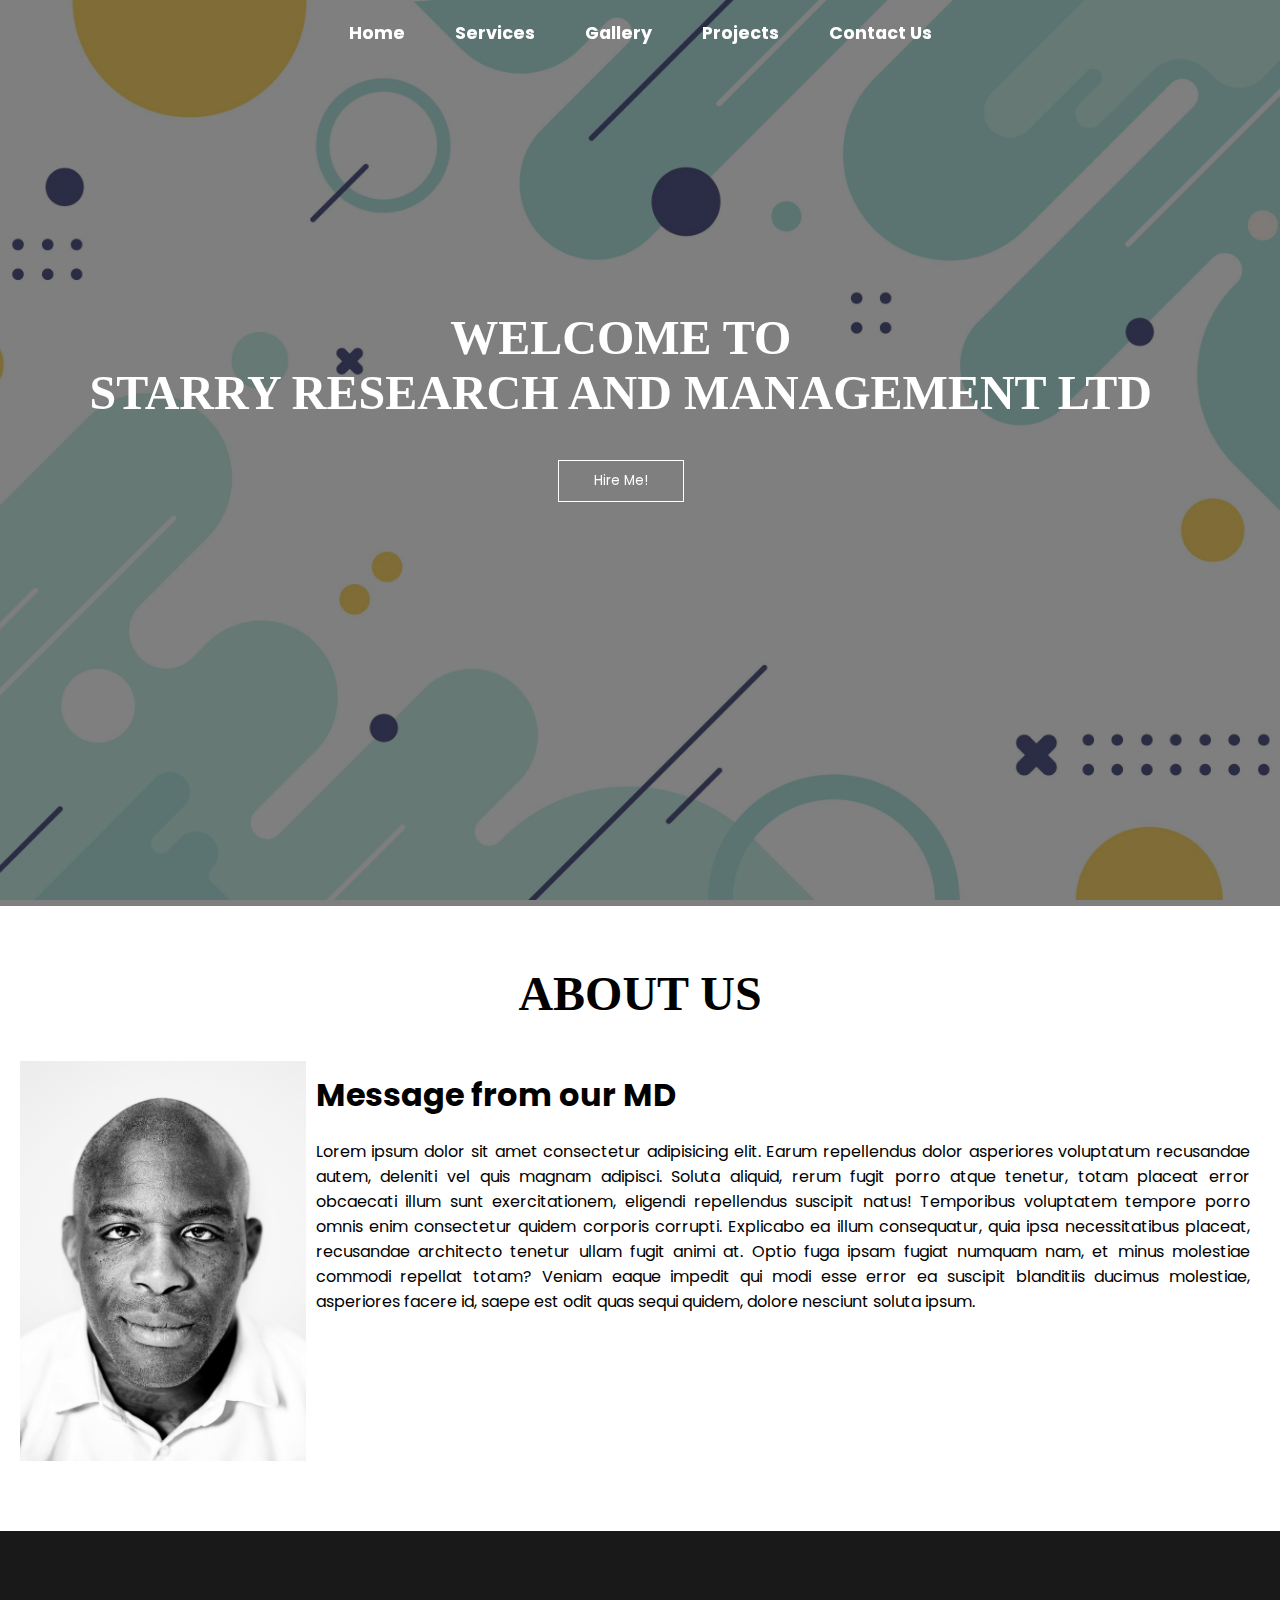
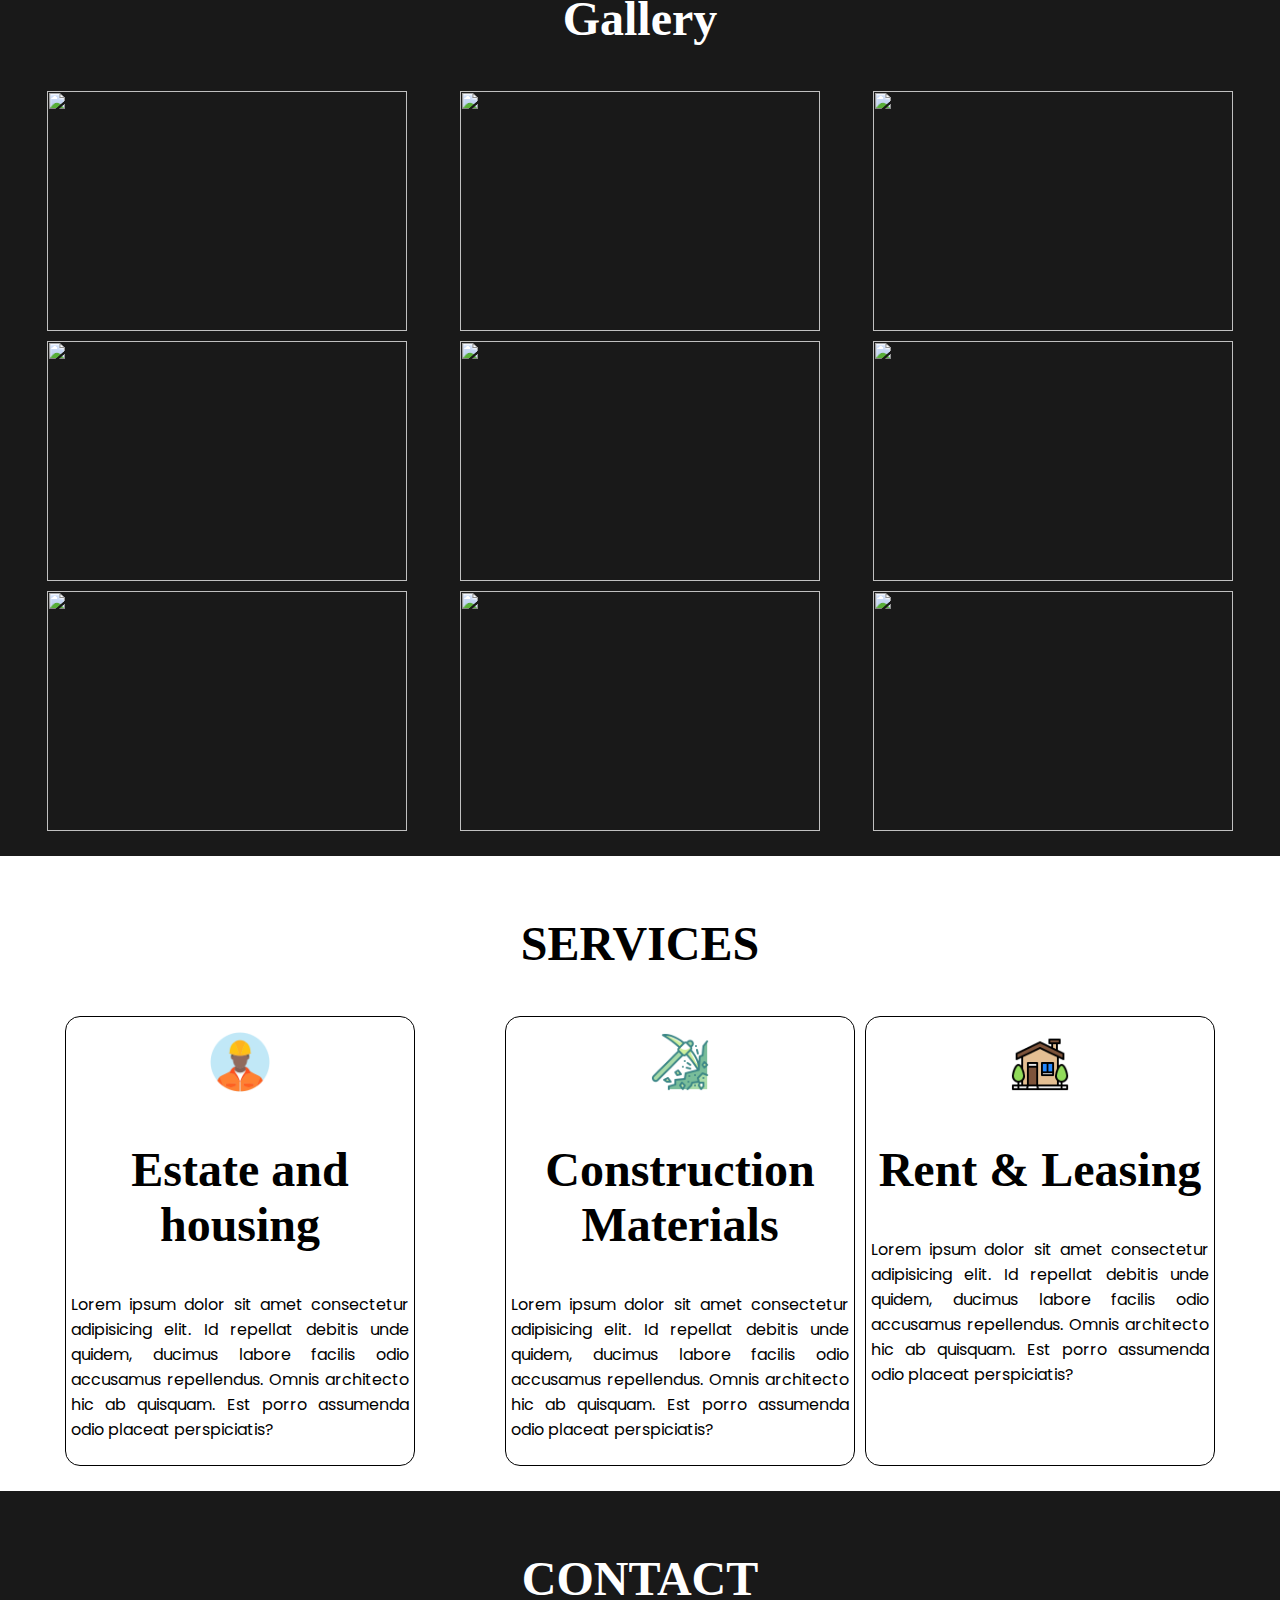
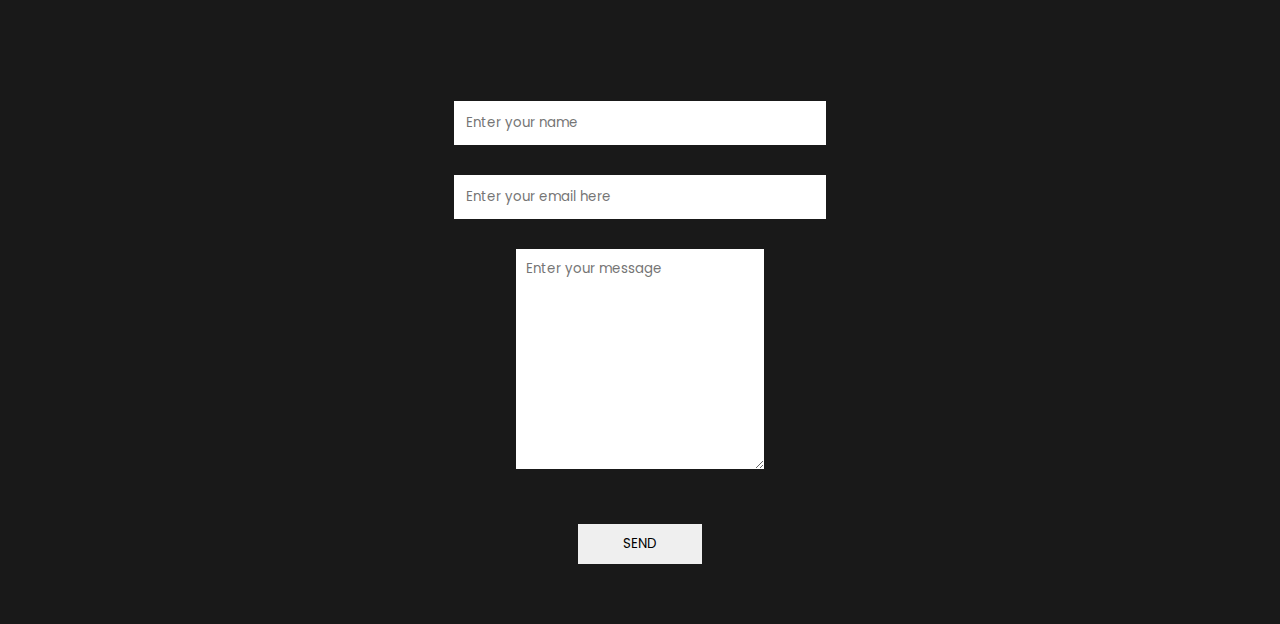
==== index.html @ 9003e233 "Add files via upload" ====
<!DOCTYPE html>
<html lang="en">
<head>
    <meta charset="UTF-8">
    <meta http-equiv="X-UA-Compatible" content="IE=edge">
    <meta name="viewport" content="width=device-width, initial-scale=1.0">
    <title>Starry</title>
    <link rel="stylesheet" href="style.css">
</head>
<body>
    <div class="navbar">
        <ul>
            <li><a href="#home">Home</a></li>
            <li><a href="#services">Services</a></li>
            <li><a href="#gallery">Gallery</a></li>
            <li><a href="#projects">Projects</a></li>
            <li><a href="#contactus">Contact Us</a></li>
        </ul>
    </div>
    <section id="home">
        <div class="main">
            <h1 class="headings">
                WELCOME TO <br> STARRY RESEARCH AND MANAGEMENT LTD</h1>
            <button class="btn">
                Hire Me!
            </button>
        </div>
    </section>
    <section id="about">
        <h1 class="headings">ABOUT US</h1>
        <div id="pic">
            <img src="img/d33cfd33445921.575eb21934633.jpg" alt="">
            <div id="intro">
                <h2>Message from our MD</h2>
                <p>Lorem ipsum dolor sit amet consectetur adipisicing elit. Earum repellendus dolor asperiores voluptatum recusandae autem, deleniti vel quis magnam adipisci. Soluta aliquid, rerum fugit porro atque tenetur, totam placeat error obcaecati illum sunt exercitationem, eligendi repellendus suscipit natus! Temporibus voluptatem tempore porro omnis enim consectetur quidem corporis corrupti. Explicabo ea illum consequatur, quia ipsa necessitatibus placeat, recusandae architecto tenetur ullam fugit animi at. Optio fuga ipsam fugiat numquam nam, et minus molestiae commodi repellat totam? Veniam eaque impedit qui modi esse error ea suscipit blanditiis ducimus molestiae, asperiores facere id, saepe est odit quas sequi quidem, dolore nesciunt soluta ipsum.</p>
            </div>
        </div>
    </section>
    <section id="portfolio">
        <h1 class="headings">Gallery</h1>
       <div class="gallery">
        <img src="portfolio/Garu (1).jpg" alt="">
        <img src="portfolio/Garu (2).jpg" alt="">
        <img src="portfolio/Garu (3).jpg" alt="">
        <img src="portfolio/Garu (4).jpg" alt="">
        <img src="portfolio/Garu (5).jpg" alt="">
        <img src="portfolio/Garu (6).jpg" alt="">
        <img src="portfolio/Garu (7).jpg" alt="">
        <img src="portfolio/Garu (8).jpg" alt="">
        <img src="portfolio/Garu (9).jpg" alt="">
       </div>
    </section>
    <section id="services">
        <h1 class="headings">SERVICES</h1>
        <div class="row">
            <div class="box">
                <img src="services/14289013241598811051-128.png" alt="">
                <h1 class="headings">Estate and housing</h1>
                <p>Lorem ipsum dolor sit amet consectetur adipisicing elit. Id repellat debitis unde quidem, ducimus labore facilis
                    odio accusamus repellendus. Omnis architecto hic ab quisquam. Est porro assumenda odio placeat perspiciatis?</p>
            </div>
        <div class="row">
            <div class="box">
                    <img src="services/15190583311636192567-128.png" alt="">
                    <h1 class="headings">Construction Materials</h1>
                    <p>Lorem ipsum dolor sit amet consectetur adipisicing elit. Id repellat debitis unde quidem, ducimus labore
                        facilis odio accusamus repellendus. Omnis architecto hic ab quisquam. Est porro assumenda odio placeat
                        perspiciatis?</p>
            </div>
        <div class="row">
            <div class="box">
                <img src="services/7706247501641126468-128.png" alt="">
                <h1 class="headings">Rent & Leasing</h1>
                <p>Lorem ipsum dolor sit amet consectetur adipisicing elit. Id repellat debitis unde quidem, ducimus labore
                    facilis odio accusamus repellendus. Omnis architecto hic ab quisquam. Est porro assumenda odio placeat
                    perspiciatis?</p>
            </div>
    </section>
    <section id="contactus">
        <h1 class="headings">CONTACT</h1>
        <form action="" class="form"></form>
        <input type="text" name="name" class="input" placeholder="Enter your name">
        <input type="email" name="email" class="input" placeholder="Enter your email here">   
        <textarea name="msg" id="msg" cols="30" rows="10" placeholder="Enter your message"></textarea>
        <input type="submit" value="SEND" id="send">
    </section>
   <!-- <section id="icons">
    <div class="name">
        <img src="" alt="">
    </div>
   </section> -->
</body>
</html>
---- style.css ----
@import url('https://fonts.googleapis.com/css2?family=Poppins:ital,wght@0,200;0,400;1,200&display=swap');
*{
    margin: 0;
    padding: 0;
    box-sizing: border-box;
    font-family:'Poppins';
}
html{
    scroll-behavior: smooth;
}
.navbar{
    display: flex;
    justify-content: center;
    align-items: center;
    position: sticky;
    background-color: rgba(0, 0, 0, 0.5);
    top: 0;
}
.navbar ul{
    display:flex;
    list-style: none;
    margin: 20px 0px;
}
.navbar ul li{
    font-family: Arial;
    font-size: 1.1rem;
    font-weight: bold;
}
.navbar ul li a{
    text-decoration: none;
    color: white;
    padding: 8px 25px;
    transition: all .23s ease;
}
.navbar ul li a:hover{
    background-color: white;
    color: black;
    box-shadow: 0 0 10px white;
}
#home{
    display: flex;
    flex-direction: column;
    background-color: rgba(0, 0, 0, 0.5);
    height: 840px;
    justify-content: center;
    align-items: center;
    color: white;
}
/* #home h1{
    text-align: center;
    display: flex;
} */
#home::before{
    content: "";
    position: absolute;
    top: 0;
    right: 0;
    background: url('img/13900618_5291450.jpg') no-repeat center center/cover;
    height: 900px;
    width: 100%;
    z-index: -1;
    opacity: .8;
}
.main{
    display: flex;
    flex-direction: column;
    /* border: 1  solid white; */
    align-items: center;
    position: absolute;
    top: 30%;
    right: 10%;
}
.headings{
    font-family: century;
    font-size: 3rem;
    text-align: center;
    margin: 40px 0px;
}
.btn{
    padding: 10px 35px;
    background-color: transparent;
    border: 1px solid white ;
    color: white;
    outline: none;
    transition: .23s ease ;
}
.btn:hover{
    cursor: pointer;
    background-color: white;
    color: black;
    box-shadow: 0 0 5px white, 0 0 10px white, 0 0 15px white;
    font-weight: bold;
}
#about{
    display: flex;
    flex-direction: column;
    box-sizing: border-box;
    padding: 20px;
    margin-bottom: 50px;
}
#pic{
    display: flex;
}
#pic img{
    width: 575px;
    height: 400px;
}
#intro{
     display: flex;
     flex-direction:column;
     padding:10px;
     text-align: justify;
}
#intro h2{
    font-size: 2rem;
    margin-bottom: 20px;
}
#portfolio{
    display: flex;
    flex-direction: column;
    background-color: rgba(0, 0, 0, 0.9);
    color: white;
    align-items: center;
    padding: 20px;
}
.gallery{
    display: flex; 
    flex-wrap: wrap;
    justify-content: space-around ;
    box-sizing: border-box;
}
.gallery img{
    width: 360px;
    height: 240px;
    margin: 5px;
}
#services{
    display: flex;
    flex-direction: column;
    padding: 20px;
}
.row{
    display: flex;
    justify-content: space-around;
    flex-wrap: wrap;
    box-sizing: border-box;
}
.box{
    display: flex;
    flex-direction:column;
    width: 350px;
    height: 450px;
    border: 1px solid black ;
    margin: 5px;
    align-items: center;
    text-align: justify;
    padding: 5px;
    border-radius: 15px;
    background: linear-gradient(to top, rgb(255, 45, 45) 50%, white 50%);
    background-size: 100% 200%;
    transition: all .8s; 
}
.box:hover{
    background-position: left bottom;
    color: white;
    border: none;
    box-shadow: 0 0 25px rgb(255, 45, 45);
}
.box img{
    width: 80px;
    height: 80px;
    background-color: white;
    padding: 10px;
}
#contactus{
    display: flex;
    flex-direction: column;
    box-sizing: border-box;
    background-color: rgba(0, 0, 0, 0.9);
    color: white;
    padding: 20px;
    align-items: center;
}
.form{
    display: flex;
    flex-direction: column;
    box-sizing: border-box;
    align-items: center;
    margin: 20px 0px;
}
.input{
    padding: 12px;
    margin: 15px;
    width: 30%;
    border: none;
    outline: none ;
}
#msg{
    width: 20%;
    outline: none;
    padding: 10px;
    margin: 15px;
    border: none;
}
.name {
    align-items: center;
    height: 80px;
    width: 80px;
}
#send{
    padding: 10px;
    width: 10%;
    margin: 40px;
    border: none;
    outline: none;
}
#send:hover{
    cursor: pointer;
    box-shadow: 0 0 10px white;
}
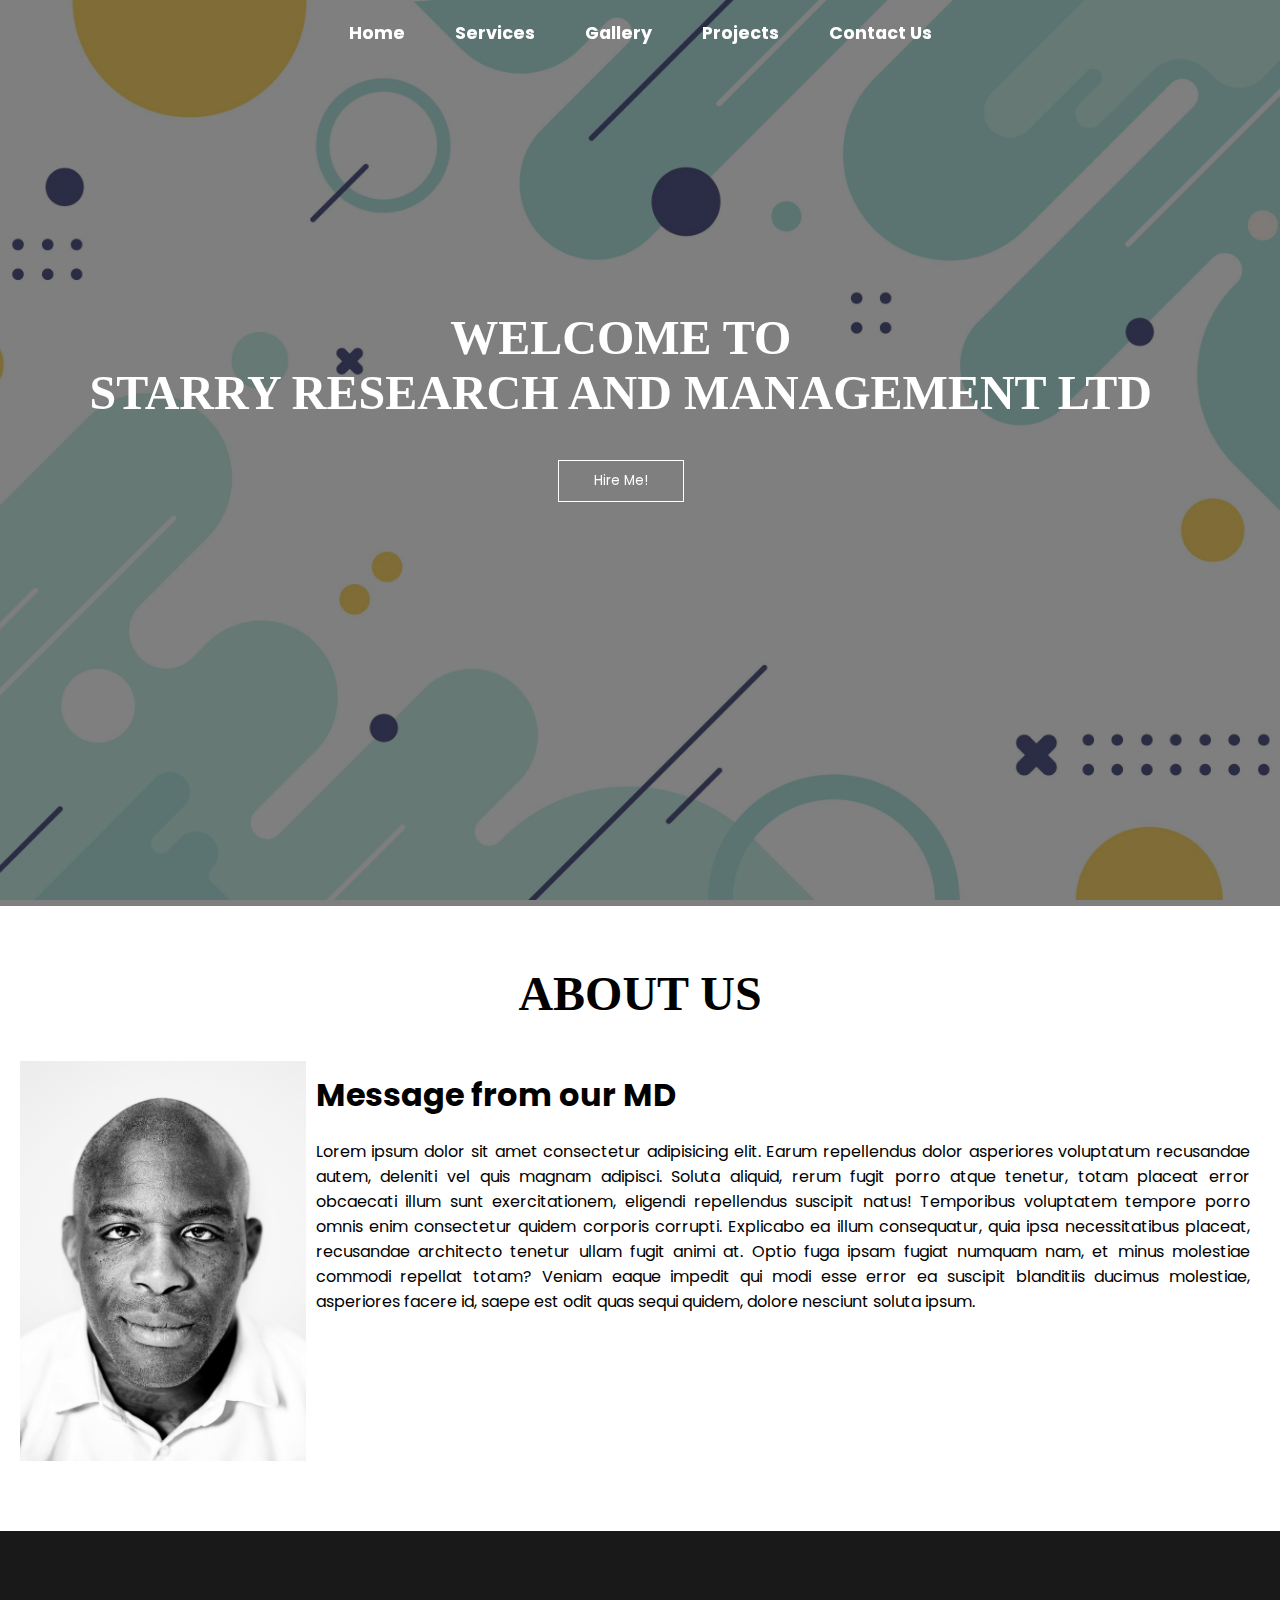
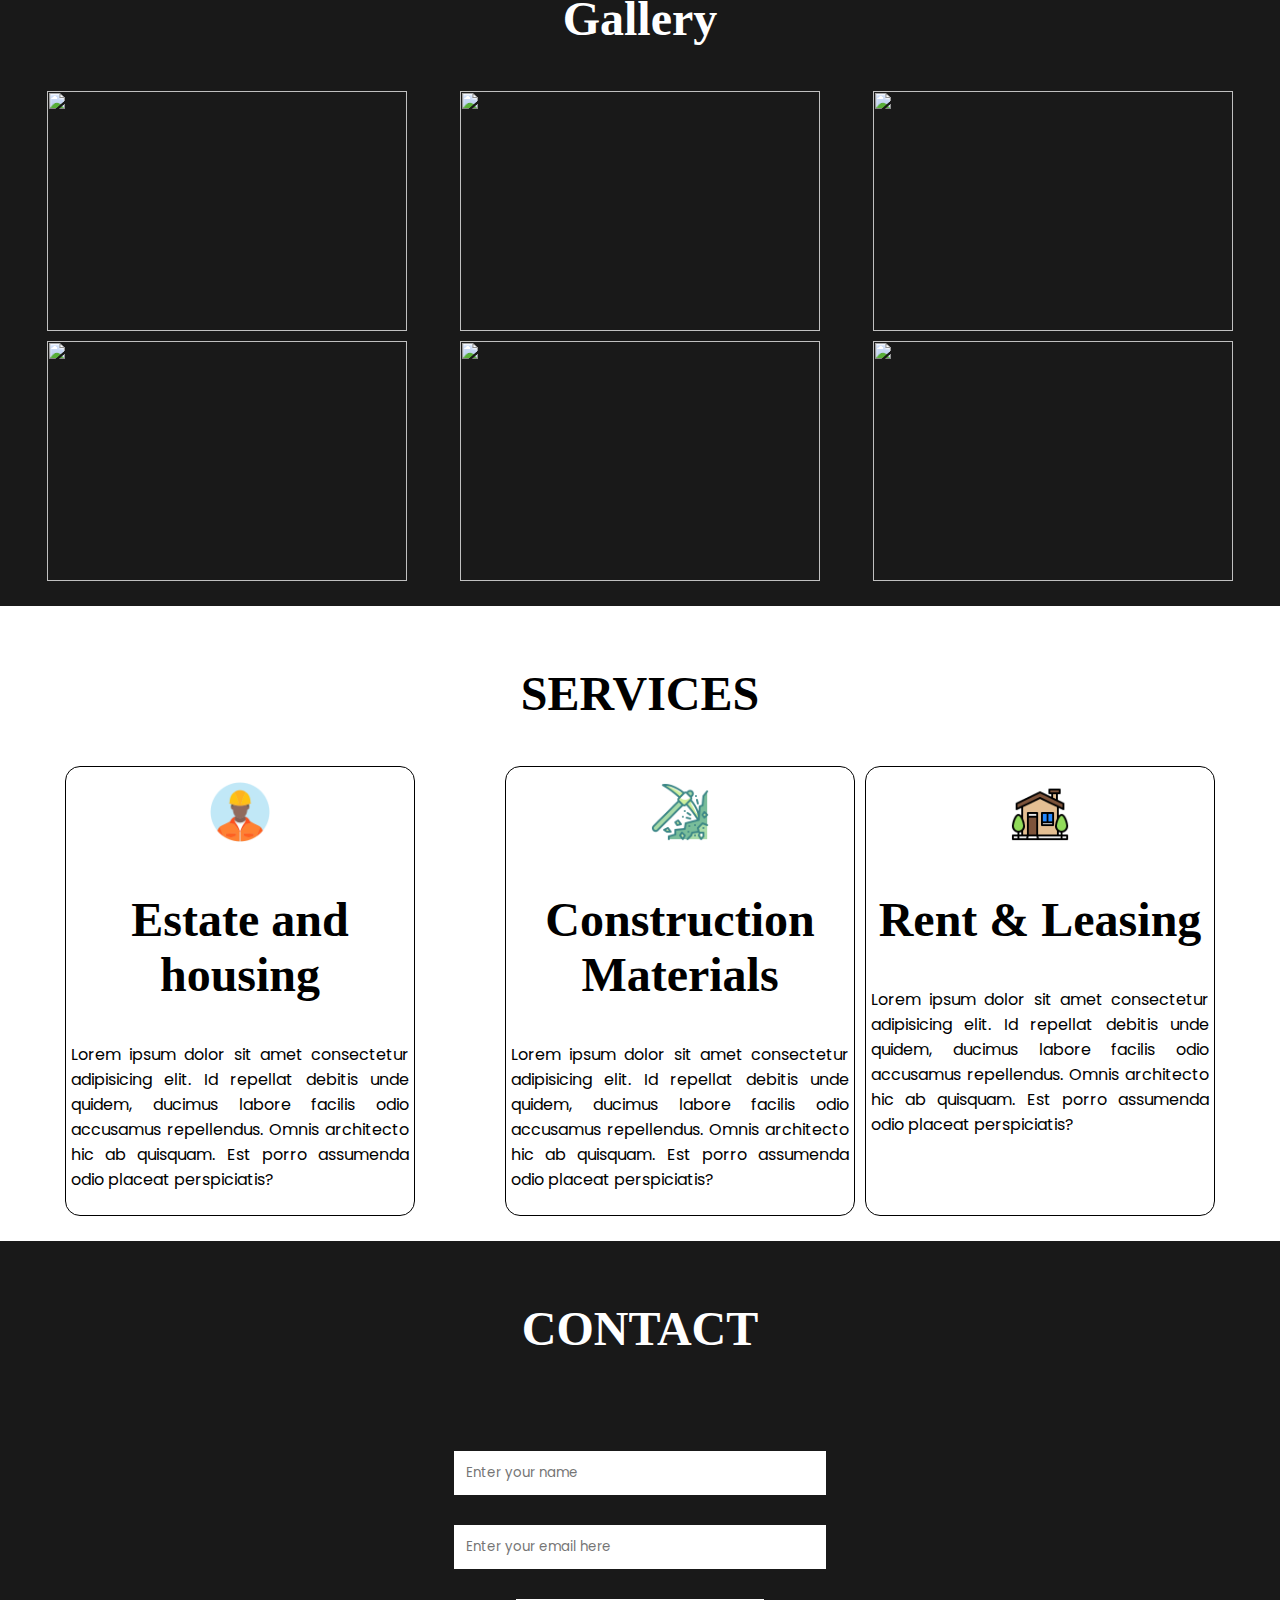
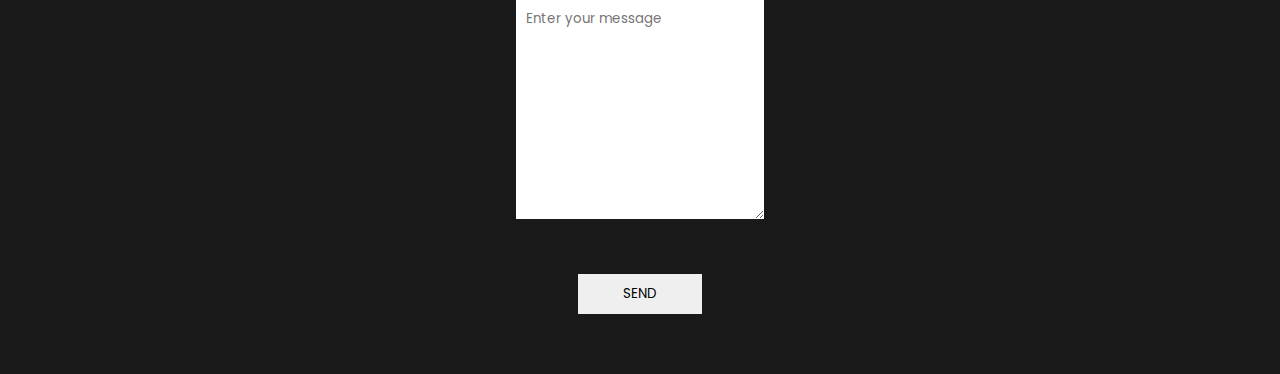
==== commit 06990011: "Update index.html" ====
--- a/index.html
+++ b/index.html
@@ -45,9 +45,6 @@
         <img src="portfolio/Garu (4).jpg" alt="">
         <img src="portfolio/Garu (5).jpg" alt="">
         <img src="portfolio/Garu (6).jpg" alt="">
-        <img src="portfolio/Garu (7).jpg" alt="">
-        <img src="portfolio/Garu (8).jpg" alt="">
-        <img src="portfolio/Garu (9).jpg" alt="">
        </div>
     </section>
     <section id="services">
@@ -90,4 +87,4 @@
     </div>
    </section> -->
 </body>
-</html>+</html>
